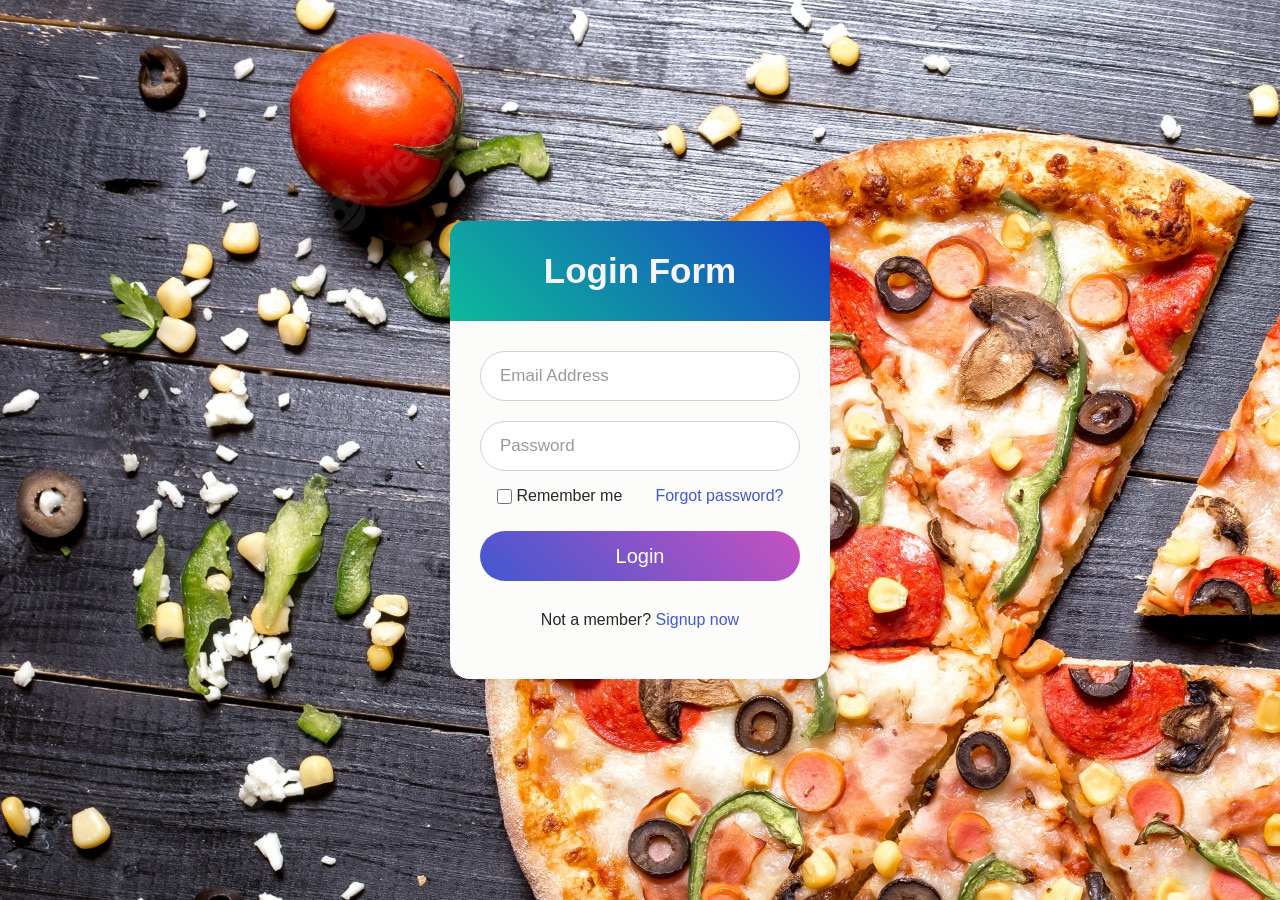
==== loginnew.html @ 1612bb09 "Add files via upload" ====
<!DOCTYPE html>
<html lang="en" dir="ltr">
   <head>
      <meta charset="utf-8">
      <title>Login Form Design | CodeLab</title>
      <link rel="stylesheet" href="style.css">
      <style>
        *{
  margin: 0;
  padding: 0;
  box-sizing: border-box;
  font-family: 'Poppins', sans-serif;
}
html,body{
  display: grid;
  height: 100%;
  width: 100%;
  place-items: center;
  background-image: url("mast.jpg");
  
}
::selection{
  background: #438ab6;
  color: rgb(237, 231, 231);
}
.wrapper{
  width: 380px;
  background: rgb(252, 252, 250);
  border-radius: 20px;
  box-shadow: 0px 15px 20px rgba(58, 9, 9, 0.1);
}
.wrapper .title{
  font-size: 35px;
  font-weight: 600;
  text-align: center;
  line-height: 100px;
  color: rgb(247, 245, 247);
  user-select: none;
  border-radius: 15px 15px 0 0;
  background: linear-gradient(-135deg, #1842c2, #0cba9a);
}
.wrapper form{
  padding: 10px 30px 50px 30px;
}
.wrapper form .field{
  height: 50px;
  width: 100%;
  margin-top: 20px;
  position: relative;
}
.wrapper form .field input{
  height: 100%;
  width: 100%;
  outline: none;
  font-size: 17px;
  padding-left: 20px;
  border: 1px solid lightgrey;
  border-radius: 25px;
  transition: all 0.3s ease;
}
.wrapper form .field input:focus,
form .field input:valid{
  border-color: #4158d0;
}
.wrapper form .field label{
  position: absolute;
  top: 50%;
  left: 20px;
  color: #999999;
  font-weight: 400;
  font-size: 17px;
  pointer-events: none;
  transform: translateY(-50%);
  transition: all 0.3s ease;
}
form .field input:focus ~ label,
form .field input:valid ~ label{
  top: 0%;
  font-size: 16px;
  color: #4158d0;
  background: #fff;
  transform: translateY(-50%);
}
form .content{
  display: flex;
  width: 100%;
  height: 50px;
  font-size: 16px;
  align-items: center;
  justify-content: space-around;
}
form .content .checkbox{
  display: flex;
  align-items: center;
  justify-content: center;
}
form .content input{
  width: 15px;
  height: 15px;
  background: red;
}
form .content label{
  color: #262626;
  user-select: none;
  padding-left: 5px;
}
form .content .pass-link{
  color: "";
}
form .field input[type="submit"]{
  color: #fff;
  border: none;
  padding-left: 0;
  margin-top: -10px;
  font-size: 20px;
  font-weight: 500;
  cursor: pointer;
  background: linear-gradient(-135deg, #c850c0, #4158d0);
  transition: all 0.3s ease;
}
form .field input[type="submit"]:active{
  transform: scale(0.95);
}
form .signup-link{
  color: #262626;
  margin-top: 20px;
  text-align: center;
}
form .pass-link a,
form .signup-link a{
  color: #4158d0;
  text-decoration: none;
}
form .pass-link a:hover,
form .signup-link a:hover{
  text-decoration: underline;
}
      </style>
   </head>
   <body>
    <script>
     
      
      </script>
      <div class="wrapper">
         <div class="title">
            Login Form
         </div>
         <form action="#">
            <div class="field">
               <input type="text" required>
               <label>Email Address</label>
            </div>
            <div class="field">
               <input type="password" required>
               <label>Password</label>
            </div>
            <div class="content">
               <div class="checkbox">
                  <input type="checkbox" id="remember-me">
                  <label for="remember-me">Remember me</label>
               </div>
               <div class="pass-link">
                  <a href="#">Forgot password?</a>
               </div>
            </div>
            <div class="field">
               <input type="submit" value="Login">
            </div>
            <div class="signup-link">
               Not a member? <a href="ragister.html">Signup now</a>
            </div>
         </form>
      </div>
   </body>
</html>
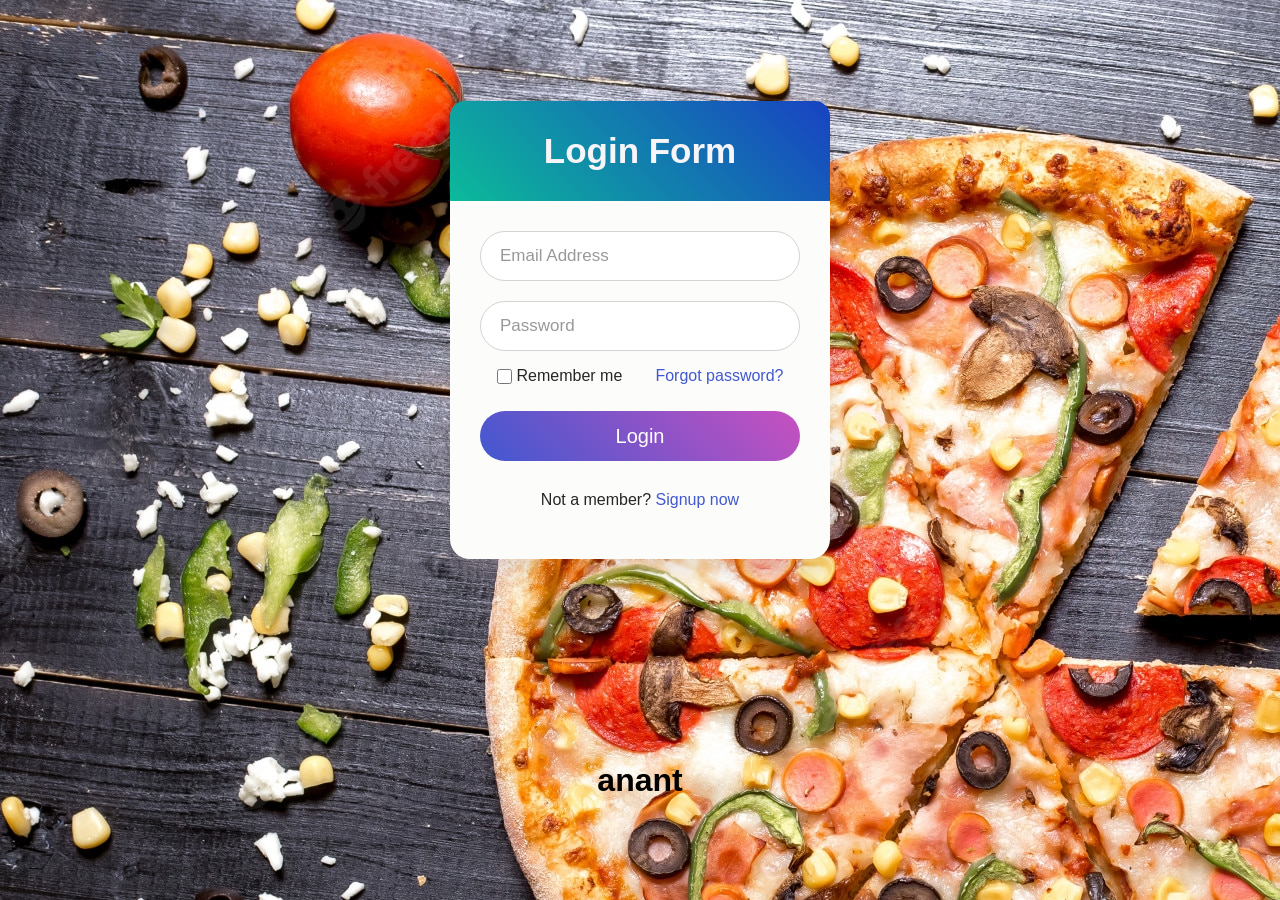
==== commit 06521f77: "Update loginnew.html" ====
--- a/loginnew.html
+++ b/loginnew.html
@@ -173,4 +173,5 @@
          </form>
       </div>
    </body>
-</html>+   <h1>anant</h1>
+</html>
